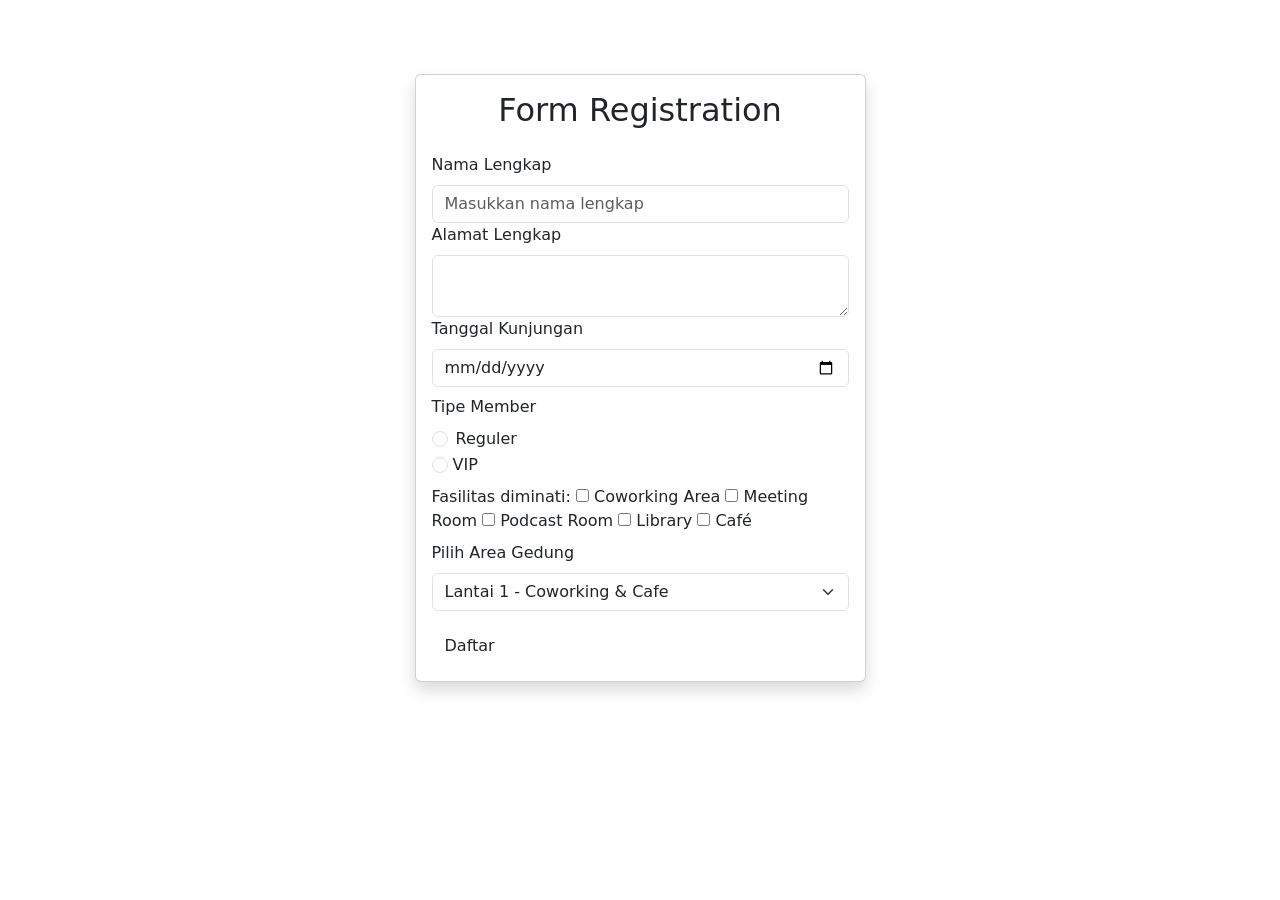
==== form.html @ 6787580b "Add files via upload" ====
<!DOCTYPE html>
<html lang="en">
<head>
    <meta charset="UTF-8">
    <meta name="viewport" content="width=device-width, initial-scale=1.0">
    <link href="https://cdn.jsdelivr.net/npm/bootstrap@5.3.8/dist/css/bootstrap.min.css" rel="stylesheet" integrity="sha384-sRIl4kxILFvY47J16cr9ZwB07vP4J8+LH7qKQnuqkuIAvNWLzeN8tE5YBujZqJLB" crossorigin="anonymous">
    <title>Document</title>
    <link rel="stylesheet" href="css/style.css">
</head>
<body>

  <nav class="navbar navbar-expand-lg navbar-dark">
  <div class="container-fluid">
  <span class="navbar-brand mb-0 h1">JogSpace</span>
  </div>
  </nav>
   
  <section class="form">

    <div class="container mt-4">
    <div class="row justify-content-center">
    <div class="col-md-5">
    <div class="card p-3 shadow">
    <h2 class="text-center mb-4">Form Registration</h2>

    <form>
    
    <div class="mb-2">
    <label class="form-label">Nama Lengkap</label>
    <input type="text" class="form-control" placeholder="Masukkan nama lengkap">

    <label class="form-label">Alamat Lengkap</label>
    <textarea class="form-control" rows="2"></textarea>
    
    <label class="form-label">Tanggal Kunjungan</label>
    <input type="date" class="form-control">
    
    </div>

    <label class="form-label">Tipe Member</label>
    <div class="form-check">
    <input class="form-check-input" type="radio" name="member">
    <label class="form2">Reguler</label>
    </div>
    <div class="form-label mb-2">
    <input class="form-check-input" type="radio" name="member">
    <label class="form2">VIP</label>
    </div>

    <label class="form2">Fasilitas diminati: 
    <input type="checkbox" name="Fasilitas" value="Coworking Area"> Coworking Area
    <input type="checkbox" name="Fasilitas" value="Meeting Room"> Meeting Room
    <input type="checkbox" name="Fasilitas" value="Podcast Room"> Podcast Room
    <input type="checkbox" name="Fasilitas" value="Library"> Library
    <input type="checkbox" name="Fasilitas" value=" Café">  Café
    </label>

    <div class="Gedung">
    <label class="form-label mt-2">Pilih Area Gedung</label>
    <select class="form-select">
    <option>Lantai 1 - Coworking & Cafe</option>
    <option>Lantai 2 - Meeting & Podcast</option>
    <option>Lantai 3 - Library & Quiet Area</option>
    </select>
    </div>

    <a href="landing.html" class="btn btn-jogspace mt-3">
     Daftar 
    </a>
       
    </form>

    </div>
    </div>
    </div>
    </div>
</section>
       
    
</body>
</html>
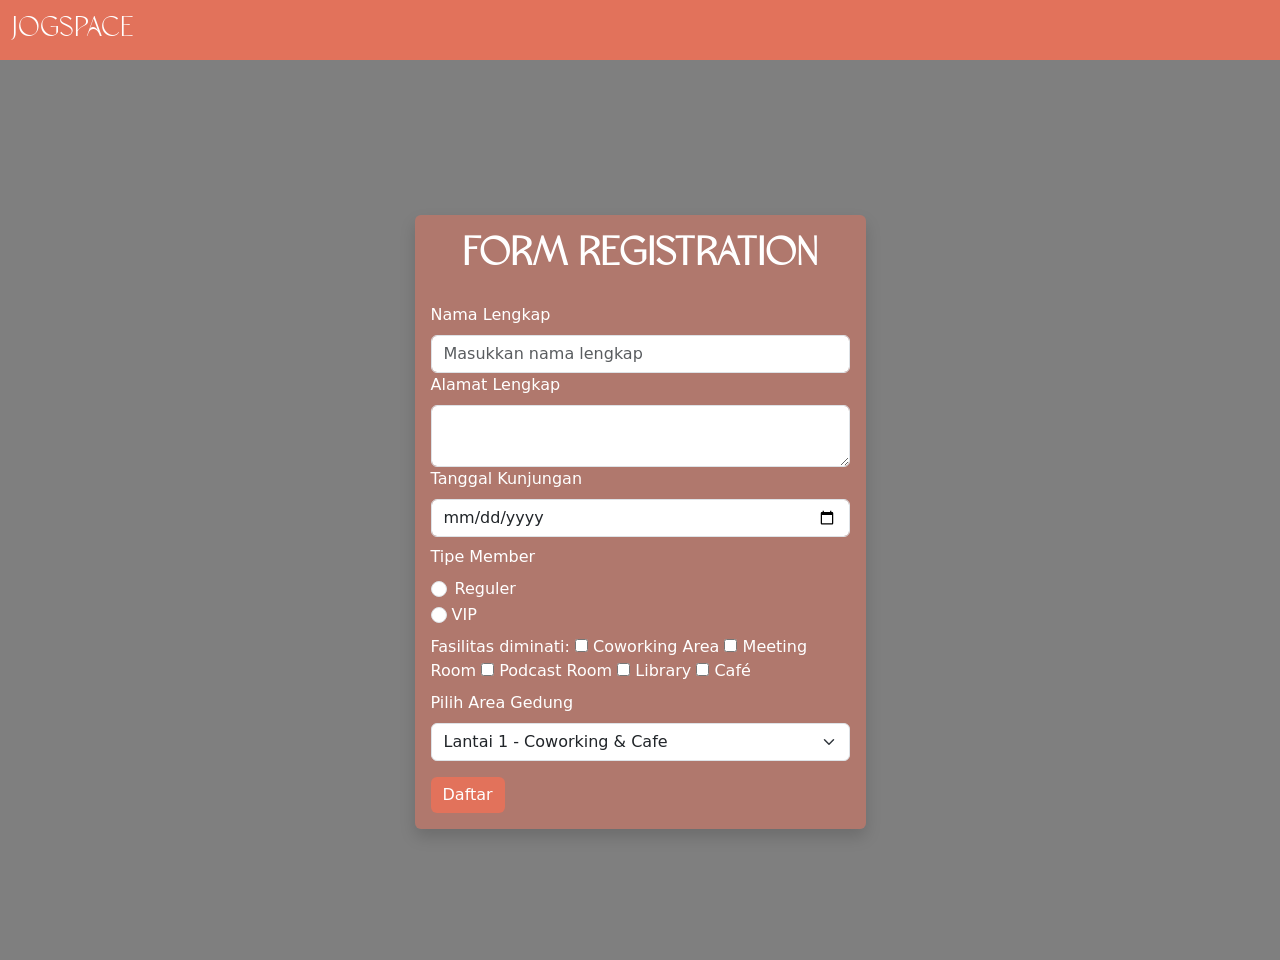
==== commit fe9faf82: "Update stylesheet link to use uppercase 'CSS'" ====
--- a/form.html
+++ b/form.html
@@ -5,7 +5,7 @@
     <meta name="viewport" content="width=device-width, initial-scale=1.0">
     <link href="https://cdn.jsdelivr.net/npm/bootstrap@5.3.8/dist/css/bootstrap.min.css" rel="stylesheet" integrity="sha384-sRIl4kxILFvY47J16cr9ZwB07vP4J8+LH7qKQnuqkuIAvNWLzeN8tE5YBujZqJLB" crossorigin="anonymous">
     <title>Document</title>
-    <link rel="stylesheet" href="css/style.css">
+    <link rel="stylesheet" href="CSS/style.css">
 </head>
 <body>
 
@@ -78,4 +78,4 @@
        
     
 </body>
-</html>+</html>
--- a/CSS/style.css
+++ b/CSS/style.css
@@ -0,0 +1,145 @@
+@font-face {
+    font-family: 'amoera';
+    src: url('../assets/amoera.ttf') format('truetype');
+}
+
+.navbar-brand {
+    font-family: 'amoera', sans-serif;
+    font-size: 28px;
+}
+
+.navbar{
+    background-color: rgba(226, 114, 91);
+}
+
+.hero {
+    background: url('../assets/coworking.png') center/cover no-repeat;
+    height: 100vh;
+    position: relative;
+    display: flex;
+    justify-content: center;
+    align-items: center;
+    color: white;
+}
+
+/* overlay gelap */
+.hero::before {
+    content: "";
+    position: absolute;
+    top: 0;
+    left: 0;
+    right: 0;
+    bottom: 0;
+    background: rgba(0, 0, 0, 0.5);
+}
+
+/* supaya teks di atas overlay */
+.hero-content {
+    position: relative;
+    z-index: 1;
+    max-width: 700px;
+}
+
+.hero h1 {
+    font-family: 'amoera', sans-serif;
+    font-size: 60px;
+    font-weight: bold;
+}
+
+.hero p {
+    font-size: 20px;
+}
+.container h2{
+    font-family: 'amoera', sans-serif;
+    font-size: 60px;
+    font-weight: bold;
+
+}
+
+.form {
+    background: url('../assets/coworking.png') center/cover no-repeat;
+    height: 100vh;
+    position: relative;
+    display: flex;
+    justify-content: center;
+    align-items: center;
+    color: white;
+}
+
+/* overlay gelap */
+.form::before {
+    content: "";
+    position: absolute;
+    top: 0;
+    left: 0;
+    right: 0;
+    bottom: 0;
+    background: rgba(0, 0, 0, 0.5);
+}
+
+.card {
+    background-color:rgba(226, 114, 91, 0.496);
+    border: none;
+}
+
+.form h2{
+    color: #ffffff;
+    font-family: 'amoera', sans-serif;
+    font-size: 40px;
+    font-weight: bold;
+}
+
+.form-label{
+     color: #ffffff;
+}
+
+.form2{
+     color: #ffffff;
+}
+
+.landing {
+    background: url('../assets/coworking.png') center/cover no-repeat;
+    height: 100vh;
+    position: relative;
+    display: flex;
+    justify-content: center;
+    align-items: center;
+    color: white;
+}
+
+/* overlay gelap */
+.landing::before {
+    content: "";
+    position: absolute;
+    top: 0;
+    left: 0;
+    right: 0;
+    bottom: 0;
+    background: rgba(0, 0, 0, 0.5);
+}
+
+.landing-content {
+    position: relative;
+    z-index: 1;
+    max-width: 700px;
+}
+.landing h3{
+    color:white;
+    font-family: 'amoera', sans-serif;
+    font-size: 30px;
+    font-weight: bold;
+
+}
+
+.btn-jogspace {
+    background-color: rgba(226, 114, 91, 1);
+    color: white;
+    border: none;
+}
+
+.btn-jogspace:hover {
+    background-color: rgba(226, 114, 91, 0.8);
+    color: white;
+}
+
+
